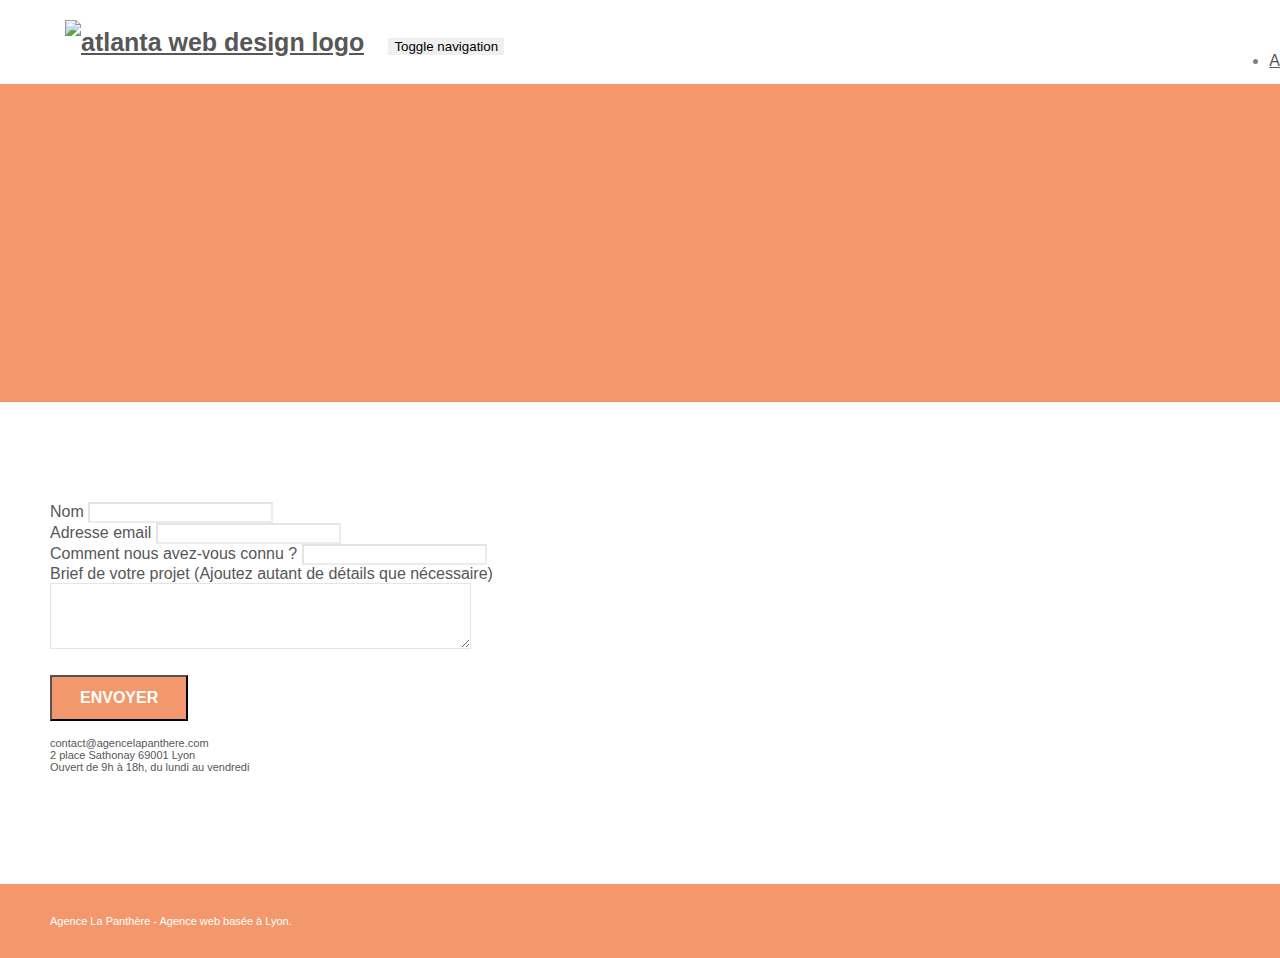
==== page2.html @ 8083ea4e "first changes to html" ====
<!doctype html>
<html lang="fr">
<head>
    <meta charset="utf-8">
    <meta name="keywords" content="seo, google, site web, site internet, agence design paris, agence design, agence design,agence design,agence design,agence design,agence design,agence design,agence design,agence design">
    <meta name="description" content="agence de web design basée à Lyon">
    <meta name="viewport" content="width=device-width, initial-scale=1.0, viewport-fit=cover">
    <link rel="shortcut icon" type="image/png" href="favicon.jpg">
    
	<link rel="stylesheet" type="text/css" href="./css/bootstrap.css">
	<link rel="stylesheet" type="text/css" href="style.css">
	<link rel="stylesheet" type="text/css" href="./css/font-awesome.css">
	<link rel="stylesheet" type="text/css" href="./css/et-line.css">
	
    
	<script src="./js/jquery-2.1.0.min.js"></script>
	<script src="./js/bootstrap.min.js"></script>
	<script src="./js/blocs.min.js"></script>
	<script src="./js/jqBootstrapValidation.js"></script>
	<script src="./js/formHandler.js"></script>
    <title>Contact</title>

    
<!-- Analytics -->
 
<!-- Analytics END -->
    
</head>
<body>
<!-- Principal conteneur -->
<div class="page-container">
    <header>
		<!-- bloc-0 -->
		<div class="bloc bgc-white l-bloc " id="bloc-0">
			<div class="container bloc-sm">
				<nav class="navbar row">
					<div class="navbar-header">
						<a class="navbar-brand" href="index.html"><img src="img/agence-la-panthere-monochrome.svg" alt="atlanta web design logo" height="40" /></a>
						<button id="nav-toggle" type="button" class="ui-navbar-toggle navbar-toggle" data-toggle="collapse" data-target=".navbar-1">
							<span class="sr-only">Toggle navigation</span><span class="icon-bar"></span><span class="icon-bar"></span><span class="icon-bar"></span>
						</button>
					</div>
					<div class="collapse navbar-collapse navbar-1 special-dropdown-nav">
						<ul class="site-navigation nav navbar-nav">
							<li>
								<a href="index.html">Accueil</a>
							</li>
							<li>
								<a href="page2.html">Contact</a>
							</li>
						</ul>
					</div>
				</nav>
			</div>
		</div>
		<!-- bloc-0 END -->
	</header>
	<main>
		<!-- bloc-6 -->
		<div class="bloc bg-dots-bg bg-repeat bgc-atomic-tangerine d-bloc bloc-bg-texture texture-paper" id="bloc-6">
			<div class="container bloc-lg">
				<div class="row">
					<div class="col-sm-12">
						<h1 class="text-center hero-bloc-text tc-white">
							Parlons web design !
						</h1>
						<p class="text-center mg-lg tc-white tight-width-whitespace">
							Nous sommes ravis que vous souhaitiez collaborer avec notre agence.<br>
							Parlez-nous de votre projet en complétant le formulaire ci-dessous.
						</p>
					</div>
				</div>
			</div>
		</div>
		<!-- bloc-6 END -->

		<!-- bloc-7 -->
		<div class="bloc bgc-white l-bloc" id="bloc-7">
			<div class="container bloc-lg">
				<div class="row">
					<div class="col-sm-6">
						<form id="form_1" novalidate data-success-msg="Your message has been sent." data-fail-msg="Sorry it seems that our mail server is not responding, Sorry for the inconvenience!">
							<div class="form-group">
								<label>
									Nom
								</label>
								<input id="name" class="form-control" required />
							</div>
							<div class="form-group">
								<label>
									Adresse email
								</label>
								<input id="email" class="form-control" type="email" required />
							</div>
							<div class="form-group">
								<label>
									Comment nous avez-vous connu ?
								</label>
								<input class="form-control" type="email" required id="input_504" />
							</div>
							<div class="form-group">
								<label>
									Brief de votre projet (Ajoutez autant de détails que nécessaire)<br>
								</label><textarea id="message" class="form-control" rows="4" cols="50" required></textarea>
							</div> 
							<button class="bloc-button btn btn-lg btn-block cta-hero btn-atomic-tangerine" type="submit">
								Envoyer
							</button>
						</form>
					</div>
					<div class="col-sm-6">
						<p>
							contact@agencelapanthere.com<br>2 place Sathonay 69001 Lyon<br>Ouvert de 9h à 18h, du lundi au vendredi<br>
						</p>
					</div>
				</div>
			</div>
		</div>
		<!-- bloc-7 END -->

		<!-- ScrollToTop Button -->
		<a class="bloc-button btn btn-d scrollToTop" onclick="scrollToTarget('1')"><span class="fa fa-chevron-up"></span></a>
		<!-- ScrollToTop Button END-->
	</main>
	<footer>
		<!-- Footer - bloc-8 -->
		<div class="bloc bgc-atomic-tangerine d-bloc" id="bloc-8">
			<div class="container bloc-sm">
				<div class="row">
					<div class="col-sm-12">
						<p class="text-center white">
							Agence La Panthère - Agence web basée à Lyon.<br>
						</p>
						<div class="row row-no-gutters social">
							<div class="col-sm-3">
								<div class="text-center">
									<a class="social" href="index.html"><span class="fa fa-twitter icon-md"></span></a>
								</div>
							</div>
							<div class="col-sm-3">
								<div class="text-center">
									<a class="social" href="index.html"><span class="fa fa-facebook icon-md"></span></a>
								</div>
							</div>
							<div class="col-sm-3">
								<div class="text-center">
									<a class="social" href="index.html"><span class="fa fa-dribbble icon-md"></span></a>
								</div>
							</div>
							<div class="col-sm-3">
								<div class="text-center">
									<a class="social" href="index.html"><span class="fa fa-instagram icon-md"></span></a>
								</div>
							</div>
						</div>
					</div>
				</div>
			</div>
		</div>
		<!-- Footer - bloc-8 END -->
	</footer>
</div>
<!-- Principal conteneur END -->
    

</body>
</html>
---- style.css ----
body {
    margin: 0;
    padding: 0;
    background: #FFF;
    overflow-x: hidden;
    -webkit-font-smoothing: antialiased;
    -moz-osx-font-smoothing: grayscale;
}

a,
button {
    transition: all .3s ease-in-out;
    outline: none!important;
}

a:hover {
    text-decoration: none;
    cursor: pointer;
}

#page-loading-blocs-notifaction {
    position: fixed;
    top: 0;
    bottom: 0;
    width: 100%;
    z-index: 100000;
    background: #FFFFFF url("img/pageload-spinner.gif") no-repeat center center;
}

.bloc {
    width: 100%;
    clear: both;
    background: 50% 50% no-repeat;
    padding: 0 50px;
    -webkit-background-size: cover;
    -moz-background-size: cover;
    -o-background-size: cover;
    background-size: cover;
    position: relative;
}

.bloc .container {
    padding-left: 0;
    padding-right: 0;
}

.bloc-lg {
    padding: 100px 50px;
}

.bloc-md {
    padding: 50px;
}

.bloc-sm {
    padding: 20px 50px;
}

.bg-center,
.bg-l-edge,
.bg-r-edge,
.bg-t-edge,
.bg-b-edge,
.bg-tl-edge,
.bg-bl-edge,
.bg-tr-edge,
.bg-br-edge,
.bg-repeat {
    -webkit-background-size: auto!important;
    -moz-background-size: auto!important;
    -o-background-size: auto!important;
    background-size: auto!important;
}

.bg-repeat {
    background: repeat;
}

.bg-t-edge {
    background: top no-repeat;
}

.bloc-bg-texture::before {
    content: "";
    background-size: 2px 2px;
    position: absolute;
    top: 0;
    bottom: 0;
    left: 0;
    right: 0;
}

.texture-paper::before {
    background: url("img/texture-paper.png");
    background-size: 280px 280px;
}

.b-parallax {
    background-attachment: fixed;
}

.d-bloc {
    color: rgba(255, 255, 255, .7);
}

.d-bloc button:hover {
    color: rgba(255, 255, 255, .9);
}

.d-bloc .icon-round,
.d-bloc .icon-square,
.d-bloc .icon-rounded,
.d-bloc .icon-semi-rounded-a,
.d-bloc .icon-semi-rounded-b {
    border-color: rgba(255, 255, 255, .9);
}

.d-bloc .divider-h span {
    border-color: rgba(255, 255, 255, .2);
}

.d-bloc .a-btn,
.d-bloc .navbar a,
.d-bloc .navbar-brand,
.d-bloc a .icon-sm,
.d-bloc a .icon-md,
.d-bloc a .icon-lg,
.d-bloc a .icon-xl,
.d-bloc h1 a,
.d-bloc h2 a,
.d-bloc h3 a,
.d-bloc h4 a,
.d-bloc h5 a,
.d-bloc h6 a,
.d-bloc p a {
    color: rgba(255, 255, 255, .6);
}

.d-bloc .a-btn:hover,
.d-bloc .navbar a:hover,
.d-bloc .navbar-brand:hover,
.d-bloc a:hover .icon-sm,
.d-bloc a:hover .icon-md,
.d-bloc a:hover .icon-lg,
.d-bloc a:hover .icon-xl,
.d-bloc h1 a:hover,
.d-bloc h2 a:hover,
.d-bloc h3 a:hover,
.d-bloc h4 a:hover,
.d-bloc h5 a:hover,
.d-bloc h6 a:hover,
.d-bloc p a:hover {
    color: rgba(255, 255, 255, 1);
}

.d-bloc .navbar-toggle .icon-bar {
    background: rgba(255, 255, 255, 1);
}

.d-bloc .btn-wire,
.d-bloc .btn-wire:hover {
    color: rgba(255, 255, 255, 1);
    border-color: rgba(255, 255, 255, 1);
}

.d-bloc .panel {
    color: rgba(0, 0, 0, .5);
}

.d-bloc .panel button:hover {
    color: rgba(0, 0, 0, .7);
}

.d-bloc .panel icon {
    border-color: rgba(0, 0, 0, .7);
}

.d-bloc .panel .divider-h span {
    border-color: rgba(0, 0, 0, .1);
}

.d-bloc .panel .a-btn {
    color: rgba(0, 0, 0, .6);
}

.d-bloc .panel .a-btn:hover {
    color: rgba(0, 0, 0, 1);
}

.d-bloc .panel .btn-wire,
.d-bloc .panel .btn-wire:hover {
    color: rgba(0, 0, 0, .7);
    border-color: rgba(0, 0, 0, .3);
}

.d-bloc .panel,
.l-bloc {
    color: rgba(0, 0, 0, .5);
}

.d-bloc .panel button:hover,
.l-bloc button:hover {
    color: rgba(0, 0, 0, .7);
}

.l-bloc .icon-round,
.l-bloc .icon-square,
.l-bloc .icon-rounded,
.l-bloc .icon-semi-rounded-a,
.l-bloc .icon-semi-rounded-b {
    border-color: rgba(0, 0, 0, .7);
}

.d-bloc .panel .divider-h span,
.l-bloc .divider-h span {
    border-color: rgba(0, 0, 0, .1);
}

.d-bloc .panel .a-btn,
.l-bloc .a-btn,
.l-bloc .navbar a,
.l-bloc .navbar-brand,
.l-bloc a .icon-sm,
.l-bloc a .icon-md,
.l-bloc a .icon-lg,
.l-bloc a .icon-xl,
.l-bloc h1 a,
.l-bloc h2 a,
.l-bloc h3 a,
.l-bloc h4 a,
.l-bloc h5 a,
.l-bloc h6 a,
.l-bloc p a {
    color: rgba(0, 0, 0, .6);
}

.d-bloc .panel .a-btn:hover,
.l-bloc .a-btn:hover,
.l-bloc .navbar a:hover,
.l-bloc .navbar-brand:hover,
.l-bloc a:hover .icon-sm,
.l-bloc a:hover .icon-md,
.l-bloc a:hover .icon-lg,
.l-bloc a:hover .icon-xl,
.l-bloc h1 a:hover,
.l-bloc h2 a:hover,
.l-bloc h3 a:hover,
.l-bloc h4 a:hover,
.l-bloc h5 a:hover,
.l-bloc h6 a:hover,
.l-bloc p a:hover {
    color: rgba(0, 0, 0, 1);
}

.l-bloc .navbar-toggle .icon-bar {
    color: rgba(0, 0, 0, .6);
}

.d-bloc .panel .btn-wire,
.d-bloc .panel .btn-wire:hover,
.l-bloc .btn-wire,
.l-bloc .btn-wire:hover {
    color: rgba(0, 0, 0, .7);
    border-color: rgba(0, 0, 0, .3);
}

.voffset {
    margin-top: 30px;
}

.voffset-lg {
    margin-top: 80px;
}

.row-no-gutters {
    margin-right: 0;
    margin-left: 0;
}

.row.row-no-gutters > [class^="col-"],
.row.row-no-gutters > [class*=" col-"] {
    padding-right: 0;
    padding-left: 0;
}

#bloc-1-hero h1 {
    font-size: 32px;
}

.navbar {
    margin-bottom: 0;
    z-index: 1;
}

.navbar-brand {
    height: auto;
    padding: 3px 15px;
    font-size: 25px;
    font-weight: normal;
    font-weight: 600;
    line-height: 44px;
}

.navbar-brand img {
    max-height: 200px;
    margin: 0 5px 0 0;
    display: inline;
}

.navbar-brand img[src$=svg] {
    min-width: 100px;
}

.nav-center .navbar-brand img {
    margin: 0;
}

.navbar .nav {
    padding-top: 2px;
    margin-right: -16px;
    float: right;
    z-index: 1;
}

.nav > li {
    float: left;
    margin-top: 4px;
    font-size: 16px;
}

.navbar-nav .open .dropdown-menu > li > a {
    text-align: inherit;
}

.nav > li a:hover,
.nav > li a:focus {
    background: transparent;
}

.navbar-toggle {
    margin: 10px 10px 0 0;
    border: 0px;
}

.navbar-toggle:hover {
    background: transparent!important;
}

.navbar-toggle .icon-bar {
    background-color: rgba(0, 0, 0, .5);
    width: 26px;
}

.nav-invert .navbar .nav {
    float: left;
}

.nav-invert .navbar-header,
.nav-invert .navbar-brand {
    float: right;
    position: relative;
    z-index: 2;
}

@media (min-width: 768px) {
    .site-navigation {
        position: absolute;
        top: 50%;
        right: 20px;
        transform: translate(0, -50%);
        -webkit-transform: translateY(-50%);
    }
    .nav > li .dropdown-menu a,
    .nav > li .dropdown-menu a:hover {
        color: #484848;
    }
    .nav-invert .site-navigation {
        left: 0;
        right: 0;
    }
    .nav-center {
        text-align: center;
    }
    .nav-center .navbar-header {
        width: 100%;
    }
    .nav-center .navbar-header,
    .nav-center .navbar-brand,
    .nav-center .nav > li {
        float: none;
        display: inline-block;
    }
    .nav-center .site-navigation {
        position: relative;
        width: 100%;
        right: 0;
        margin-right: 0px;
        margin-top: 20px;
    }
    .nav-center.mini-nav .navbar-toggle {
        float: none;
        margin: 10px auto 0;
    }
}

.nav > li > .dropdown a {
    background: none!important;
    display: block;
    padding: 14px 15px;
}

nav .caret {
    margin: 0 5px;
}

.dropdown-menu .dropdown-menu {
    top: -8px;
    left: 100%;
}

.dropdown-menu .dropmenu-flow-right {
    top: 100%;
    left: 0;
    margin-left: -1px;
    border-top-left-radius: 0;
    border-top-right-radius: 0;
}

.dropdown-menu .dropdown span {
    border: 4px solid black;
    border-top-color: transparent;
    border-right-color: transparent;
    border-bottom-color: transparent;
    margin: 6px -5px 0 0!important;
    float: right;
}

.mg-md {
    margin-top: 10px;
    margin-bottom: 20px;
}

.mg-lg {
    margin-top: 10px;
    margin-bottom: 40px;
}

.btn {
    margin: 0 5px 5px 0;
}

.btn.pull-right {
    margin: 0 0 5px 5px;
}

.btn-d,
.btn-d:hover,
.btn-d:focus {
    color: #FFF;
    background: rgba(0, 0, 0, .3);
}

button {
    outline: none!important;
}

.btn-rd {
    border-radius: 40px;
}

.btn-clean {
    border: 1px solid rgba(0, 0, 0, .08);
    border-bottom-color: rgba(0, 0, 0, .1);
    text-shadow: 0 1px 0 rgba(0, 0, 1, .1);
    box-shadow: 0 1px 3px rgba(0, 0, 1, .25), inset 0 1px 0 0 rgba(255, 255, 255, .15);
}

.icon-md {
    font-size: 30px!important;
}

.icon-lg {
    font-size: 60px!important;
}

.sm-shadow {
    text-shadow: 0 1px 2px rgba(0, 0, 0, .3);
}

.panel-sq,
.panel-sq .panel-heading,
.panel-sq .panel-footer {
    border-radius: 0;
}

.panel-rd {
    border-radius: 30px;
}

.panel-rd .panel-heading {
    border-radius: 29px 29px 0 0;
}

.panel-rd .panel-footer {
    border-radius: 0 0 29px 29px;
}

.form-control {
    border-color: rgba(0, 0, 0, .1);
    box-shadow: none;
}

.scrollToTop {
    width: 40px;
    height: 40px;
    position: fixed;
    bottom: 20px;
    right: 20px;
    opacity: 0;
    z-index: 500;
    transition: all .3s ease-in-out;
}

.scrollToTop span {
    margin-top: 6px;
}

.showScrollTop {
    font-size: 14px;
    opacity: 1;
}

a[data-lightbox] {
    position: relative;
    display: block;
    text-align: center;
}

a[data-lightbox]:hover::before {
    content: "+";
    font-family: "HelveticaNeue-Light", "Helvetica Neue Light", "Helvetica Neue", Helvetica, Arial;
    font-size: 32px;
    width: 50px;
    height: 50px;
    margin-left: -25px;
    border-radius: 50%;
    background: rgba(0, 0, 0, .6);
    color: #FFF;
    font-weight: 100;
    z-index: 1;
    position: absolute;
    top: 50%;
    transform: translateY(-50%);
    -webkit-transform: translateY(-50%);
}

a[data-lightbox]:hover img {
    opacity: 0.6;
    -webkit-animation-fill-mode: none;
    animation-fill-mode: none;
}

#lightbox-modal {
    display: flex;
    align-items: center;
}

#lightbox-modal .modal-dialog {
    width: 90%;
    max-width: 900px;
    margin: 0 auto 0;
}

#lightbox-modal .modal-dialog img {
    max-height: 90vh;
    margin: 0 auto;
}

.lightbox-caption {
    padding: 20px;
    color: #FFF;
    background: rgba(0, 0, 0, .5);
    position: absolute;
    left: 15px;
    right: 15px;
    bottom: 5px;
}

.close-lightbox {
    color: #FFF;
    font-size: 30px;
    position: absolute;
    top: 20px;
    right: 20px;
    z-index: 20;
    background: rgba(0, 0, 0, .5);
    border: none;
    line-height: 30px;
    padding: 0 9px 5px;
    opacity: 0.3;
}

.close-lightbox:hover,
.next-lightbox:hover,
.prev-lightbox:hover {
    opacity: 1.0;
    color: #FFF;
}

.next-lightbox,
.prev-lightbox {
    font-size: 20px;
    color: rgba(255, 255, 255, .9);
    background: rgba(0, 0, 0, .5);
    transition: all .2s ease-in-out;
    position: absolute;
    top: 45%;
    z-index: 1;
    opacity: 0.4;
}

.next-lightbox {
    padding: 6px 8px 1px 13px;
    right: 25px;
}

.prev-lightbox {
    padding: 6px 13px 1px 10px;
    left: 25px;
}

.snapshot-lb .modal-body {
    padding-bottom: 45px;
}

.snapshot-lb .lightbox-caption {
    padding: 0;
    color: rgba(0, 0, 0, .5);
    background: none;
}

h1,
h2,
h3,
h4,
h5,
h6,
p,
label,
.btn,
a {
    font-family: "helvetica";
    font-weight: 400;
    color: #575757!important;
}

.container {
    max-width: 1000px;
}

.hero-bloc-text {
    font-size: 38px;
}

.hero-bloc-text-sub {
    font-size: 36px;
}

.statement-bloc-text {
    line-height: 26px;
    font-style: italic;
    font-size: 20px;
    text-align: center;
    font-weight: lighter;
    max-width: 520px;
    margin: auto auto auto auto;
}

p {
    font-size: 11px;
}

.tight-width-whitespace {
    max-width: 600px;
    margin: auto auto auto auto;
}

.h1 {
    font-size: 20px;
    font-family: "Open Sans";
}

.cta-hero {
    margin-top: 22px;
    color: #FFFFFF!important;
    text-transform: uppercase;
    padding: 12px 28px 12px 28px;
    font-size: 16px;
    font-weight: 700;
}

.social {
    max-width: 400px;
    margin: auto auto auto auto;
}

h2 {
    font-size: 22px;
    line-height: 1.4em;
}

h3 {
    font-size: 15px;
    text-transform: uppercase;
    font-weight: 700;
    color: #333333!important;
}

.med-width-whitespace {
    max-width: 800px;
    margin: auto auto auto auto;
    box-shadow: 0px 0px 0px #000000;
}

h1 {
    color: #333333!important;
}

h4 {
    color: #333333!important;
}

.icons {
    margin-bottom: 14px;
    margin-top: 24px;
}

.white {
    color: #FFFFFF!important;
}

.portfolio-thumb {
    margin-bottom: 24px;
}

.portfolio-row {
    margin-bottom: 44px;
    margin-top: 50px;
}

.avatar {
    box-shadow: 0px 4px 9px rgba(0, 0, 0, 0.3);
}

.black-background {
    background-color: rgba(165, 147, 99, 0.7);
    padding: 40px 40px 40px 40px;
}

.bold-link {
    font-weight: 900;
    text-decoration: underline!important;
}

.bgc-white {
    background-color: #FFFFFF;
}

.bgc-dark-slate-blue {
    background-color: #364577;
}

.bgc-atomic-tangerine {
    background-color: #F3976C;
}

.tc-white {
    color: #F3976C!important;
}

.btn-atomic-tangerine {
    background: #F3976C;
    color: #FFFFFF!important;
}

.btn-atomic-tangerine:hover {
    background: #c27956!important;
    color: #FFFFFF!important;
}

.ltc-white {
    color: #FFFFFF!important;
}

.ltc-white:hover {
    color: #cccccc!important;
}

.ltc-atomic-tangerine {
    color: #F3976C!important;
}

.ltc-atomic-tangerine:hover {
    color: #c27956!important;
}

.icon-dark-slate-blue {
    color: #364577!important;
    border-color: #364577!important;
}

.bg-dots-bg {
    background-image: url("img/dots-bg.png");
}

.bg-lines-h2-bg {
    background-image: url("img/lines-h2-bg.png");
}

.bg-banniere {
    background-image: url("img/agence-la-panthere.jpg");
}

.bg-presentation {
    background-image: url("img/image-de-presentation.bmp");
}

@media (max-width: 1024px) {
    .bloc {
        padding-left: 20px;
        padding-right: 20px;
    }
    .bloc.full-width-bloc,
    .bloc-tile-2.full-width-bloc .container,
    .bloc-tile-3.full-width-bloc .container,
    .bloc-tile-4.full-width-bloc .container {
        padding-left: 0;
        padding-right: 0;
    }
}

@media (max-width: 992px) and (min-width: 768px) {
    .navbar .nav {
        max-width: 80%
    }
    .nav-center.navbar .nav {
        max-width: 100%
    }
}

@media only screen and (min-width: 768px) and (max-width: 1024px) and (orientation: landscape) {
    .b-parallax {
        background-attachment: scroll;
    }
}

@media only screen and (min-width: 1024px) and (max-width: 1366px) and (-webkit-min-device-pixel-ratio: 1.5) {
    .b-parallax {
        background-attachment: scroll;
    }
}

@media (max-width: 991px) {
    .container {
        width: 100%;
    }
    .b-parallax {
        background-attachment: scroll;
    }
    .page-container,
    #hero-bloc {
        overflow-x: hidden;
        position: relative;
    }
    .bloc {
        padding-left: constant(safe-area-inset-left);
        padding-right: constant(safe-area-inset-right);
    }
    .bloc-group,
    .bloc-group .bloc {
        display: block;
        width: 100%;
    }
    .bloc-fill-screen .fill-bloc-top-edge,
    .bloc-fill-screen .fill-bloc-bottom-edge {
        padding: 0 20px;
        padding-left: constant(safe-area-inset-left);
        padding-right: constant(safe-area-inset-right);
    }
}

@media (max-width: 767px) {
    .page-container {
        overflow-x: hidden;
        position: relative;
    }
    h1,
    h2,
    h3,
    h4,
    h5,
    h6,
    p,
    #disqus_thread {
        padding-left: 10px!important;
        padding-right: 10px!important;
    }
    .b-parallax {
        background-attachment: scroll;
    }
    .navbar .nav {
        padding-top: 0;
        border-top: 1px solid rgba(0, 0, 0, .2);
        float: none!important;
    }
    .navbar.row {
        margin-left: 0;
        margin-right: 0;
    }
    .site-navigation {
        position: inherit;
        transform: none;
        -webkit-transform: none;
        -ms-transform: none;
    }
    .nav > li {
        margin-top: 0;
        border-bottom: 1px solid rgba(0, 0, 0, .1);
        background: rgba(0, 0, 0, .05);
        text-align: left;
        padding-left: 15px;
        width: 100%;
    }
    .nav > li:hover {
        background: rgba(0, 0, 0, .08);
    }
    .dropdown .dropdown a .caret {
        float: none;
        margin: 5px 0 0 10px!important;
        border: 4px solid black;
        border-bottom-color: transparent;
        border-right-color: transparent;
        border-left-color: transparent;
    }
    #hero-bloc .navbar .nav {
        background: rgba(0, 0, 0, .8);
    }
    #hero-bloc .navbar .nav a {
        color: rgba(255, 255, 255, .6);
    }
    .hero {
        padding: 50px 0;
    }
    .hero-nav {
        left: -1px;
        right: -1px;
    }
    .navbar-collapse {
        padding: 0;
        overflow-x: hidden;
        -webkit-box-shadow: none;
        box-shadow: none;
    }
    .navbar-brand img {
        max-height: 40px;
        width: auto;
    }
    .nav-invert .navbar-header {
        float: none;
        width: 100%;
    }
    .nav-invert .navbar-toggle {
        float: left;
        margin-left: 10px;
    }
    .bloc {
        padding-left: 0;
        padding-right: 0;
    }
    .bloc-xxl,
    .bloc-xl,
    .bloc-lg {
        padding: 40px 0;
    }
    .bloc-sm,
    .bloc-md {
        padding-left: 0;
        padding-right: 0;
    }
    .bloc-tile-2 .container,
    .bloc-tile-3 .container,
    .bloc-tile-4 .container,
    .bloc-fill-screen .fill-bloc-top-edge,
    .bloc-fill-screen .fill-bloc-bottom-edge {
        padding-left: 0;
        padding-right: 0;
    }
    .a-block {
        padding: 0 10px;
    }
    .btn-dwn {
        display: none;
    }
    .voffset {
        margin-top: 5px;
    }
    .voffset-md {
        margin-top: 20px;
    }
    .voffset-lg {
        margin-top: 30px;
    }
    form {
        padding: 5px;
    }
    .close-lightbox {
        display: inline-block;
    }
    .blocsapp-device-iphone5 {
        background-size: 216px 425px;
        padding-top: 60px;
        width: 216px;
        height: 425px;
    }
    .blocsapp-device-iphone5 img {
        width: 180px;
        height: 320px;
    }
}

@media (max-width: 400px) {
    .bloc {
        padding-left: 0;
        padding-right: 0;
    }
}

@media (max-width: 767px) {
    .bloc-mob-center-text {
        text-align: center;
    }
}
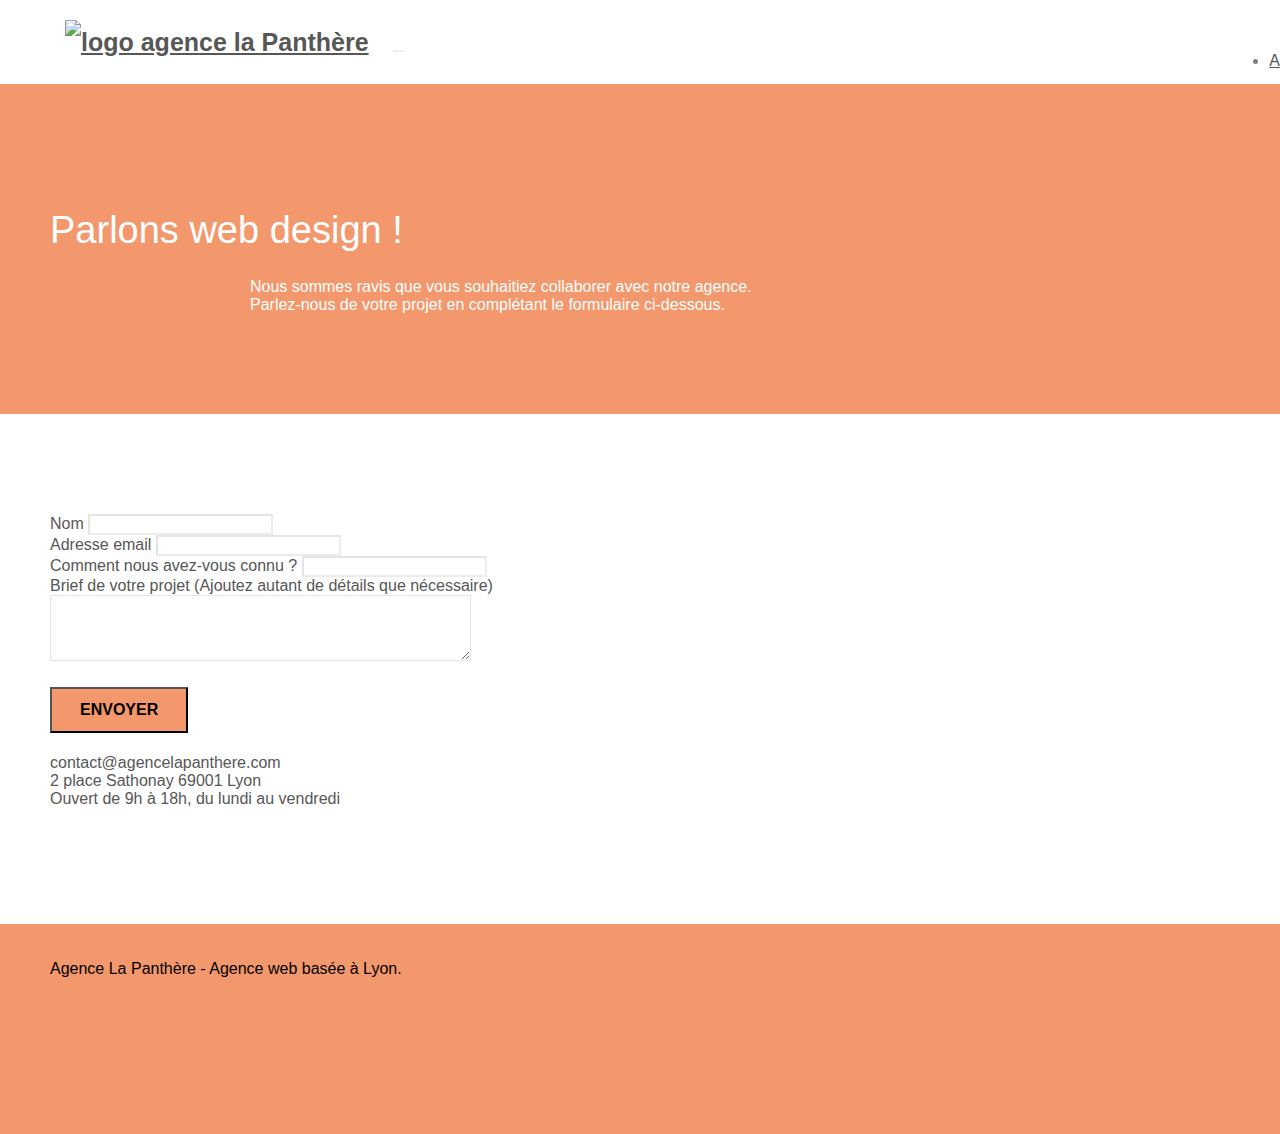
==== commit 9ba1f0bf: "font size and contrast" ====
--- a/page2.html
+++ b/page2.html
@@ -2,7 +2,7 @@
 <html lang="fr">
 <head>
     <meta charset="utf-8">
-    <meta name="keywords" content="seo, google, site web, site internet, agence design paris, agence design, agence design,agence design,agence design,agence design,agence design,agence design,agence design,agence design">
+    <meta name="keywords" content="seo, google, site web, site internet, agence design lyon">
     <meta name="description" content="agence de web design basée à Lyon">
     <meta name="viewport" content="width=device-width, initial-scale=1.0, viewport-fit=cover">
     <link rel="shortcut icon" type="image/png" href="favicon.jpg">
@@ -35,7 +35,7 @@
 			<div class="container bloc-sm">
 				<nav class="navbar row">
 					<div class="navbar-header">
-						<a class="navbar-brand" href="index.html"><img src="img/agence-la-panthere-monochrome.svg" alt="atlanta web design logo" height="40" /></a>
+						<a class="navbar-brand" href="index.html"><img src="img/agence-la-panthere-monochrome.svg" alt="logo agence la Panthère" height="40" /></a>
 						<button id="nav-toggle" type="button" class="ui-navbar-toggle navbar-toggle" data-toggle="collapse" data-target=".navbar-1">
 							<span class="sr-only">Toggle navigation</span><span class="icon-bar"></span><span class="icon-bar"></span><span class="icon-bar"></span>
 						</button>
@@ -81,27 +81,27 @@
 					<div class="col-sm-6">
 						<form id="form_1" novalidate data-success-msg="Your message has been sent." data-fail-msg="Sorry it seems that our mail server is not responding, Sorry for the inconvenience!">
 							<div class="form-group">
-								<label>
+								<label for="name">
 									Nom
 								</label>
 								<input id="name" class="form-control" required />
 							</div>
 							<div class="form-group">
-								<label>
+								<label for="email">
 									Adresse email
 								</label>
 								<input id="email" class="form-control" type="email" required />
 							</div>
 							<div class="form-group">
-								<label>
+								<label for="knowing-us">
 									Comment nous avez-vous connu ?
 								</label>
-								<input class="form-control" type="email" required id="input_504" />
+								<input class="form-control" type="email" required id="knowing-us" />
 							</div>
 							<div class="form-group">
-								<label>
+								<label for="project">
 									Brief de votre projet (Ajoutez autant de détails que nécessaire)<br>
-								</label><textarea id="message" class="form-control" rows="4" cols="50" required></textarea>
+								</label><textarea id="project" class="form-control" rows="4" cols="50" required></textarea>
 							</div> 
 							<button class="bloc-button btn btn-lg btn-block cta-hero btn-atomic-tangerine" type="submit">
 								Envoyer
@@ -134,22 +134,22 @@
 						<div class="row row-no-gutters social">
 							<div class="col-sm-3">
 								<div class="text-center">
-									<a class="social" href="index.html"><span class="fa fa-twitter icon-md"></span></a>
+									<a class="social" aria-label="twitter" href="index.html"><span class="fa fa-twitter icon-md black-icon"></span></a>
 								</div>
 							</div>
 							<div class="col-sm-3">
 								<div class="text-center">
-									<a class="social" href="index.html"><span class="fa fa-facebook icon-md"></span></a>
+									<a class="social" aria-label="facebook" href="index.html"><span class="fa fa-facebook icon-md black-icon"></span></a>
 								</div>
 							</div>
 							<div class="col-sm-3">
 								<div class="text-center">
-									<a class="social" href="index.html"><span class="fa fa-dribbble icon-md"></span></a>
+									<a class="social" aria-label="dribble" href="index.html"><span class="fa fa-dribbble icon-md black-icon"></span></a>
 								</div>
 							</div>
 							<div class="col-sm-3">
 								<div class="text-center">
-									<a class="social" href="index.html"><span class="fa fa-instagram icon-md"></span></a>
+									<a class="social" aria-label="instagram" href="index.html"><span class="fa fa-instagram icon-md black-icon"></span></a>
 								</div>
 							</div>
 						</div>
--- a/style.css
+++ b/style.css
@@ -5,8 +5,18 @@
     overflow-x: hidden;
     -webkit-font-smoothing: antialiased;
     -moz-osx-font-smoothing: grayscale;
-}
-
+    font-size: 16px;
+}
+
+/* styles changed for accessibility --- beginning */
+.roles-title
+{
+    font-size: 16px;
+    text-transform: uppercase;
+    font-weight: 700;
+    color: #333333!important;
+}
+/* styles changed for accessibility --- end */
 a,
 button {
     transition: all .3s ease-in-out;
@@ -677,7 +687,7 @@
 }
 
 p {
-    font-size: 11px;
+    font-size: 16px;
 }
 
 .tight-width-whitespace {
@@ -704,13 +714,17 @@
     margin: auto auto auto auto;
 }
 
+.black-icon {
+    color: black !important;
+}
+
 h2 {
     font-size: 22px;
     line-height: 1.4em;
 }
 
 h3 {
-    font-size: 15px;
+    font-size: 16px;
     text-transform: uppercase;
     font-weight: 700;
     color: #333333!important;
@@ -736,7 +750,7 @@
 }
 
 .white {
-    color: #FFFFFF!important;
+    color: black!important;
 }
 
 .portfolio-thumb {
@@ -753,7 +767,7 @@
 }
 
 .black-background {
-    background-color: rgba(165, 147, 99, 0.7);
+    background-color: rgba(100, 100, 100, 0.7);
     padding: 40px 40px 40px 40px;
 }
 
@@ -775,12 +789,12 @@
 }
 
 .tc-white {
-    color: #F3976C!important;
+    color: white!important;
 }
 
 .btn-atomic-tangerine {
     background: #F3976C;
-    color: #FFFFFF!important;
+    color: black!important;
 }
 
 .btn-atomic-tangerine:hover {
@@ -822,7 +836,7 @@
 }
 
 .bg-presentation {
-    background-image: url("img/image-de-presentation.bmp");
+    background-image: url("img/image-de-presentation.jpg");
 }
 
 @media (max-width: 1024px) {
@@ -872,10 +886,7 @@
         overflow-x: hidden;
         position: relative;
     }
-    .bloc {
-        padding-left: constant(safe-area-inset-left);
-        padding-right: constant(safe-area-inset-right);
-    }
+
     .bloc-group,
     .bloc-group .bloc {
         display: block;
@@ -884,8 +895,6 @@
     .bloc-fill-screen .fill-bloc-top-edge,
     .bloc-fill-screen .fill-bloc-bottom-edge {
         padding: 0 20px;
-        padding-left: constant(safe-area-inset-left);
-        padding-right: constant(safe-area-inset-right);
     }
 }
 
@@ -1026,6 +1035,10 @@
         width: 180px;
         height: 320px;
     }
+
+    .text-center img {
+        width: 100%;
+    }
 }
 
 @media (max-width: 400px) {
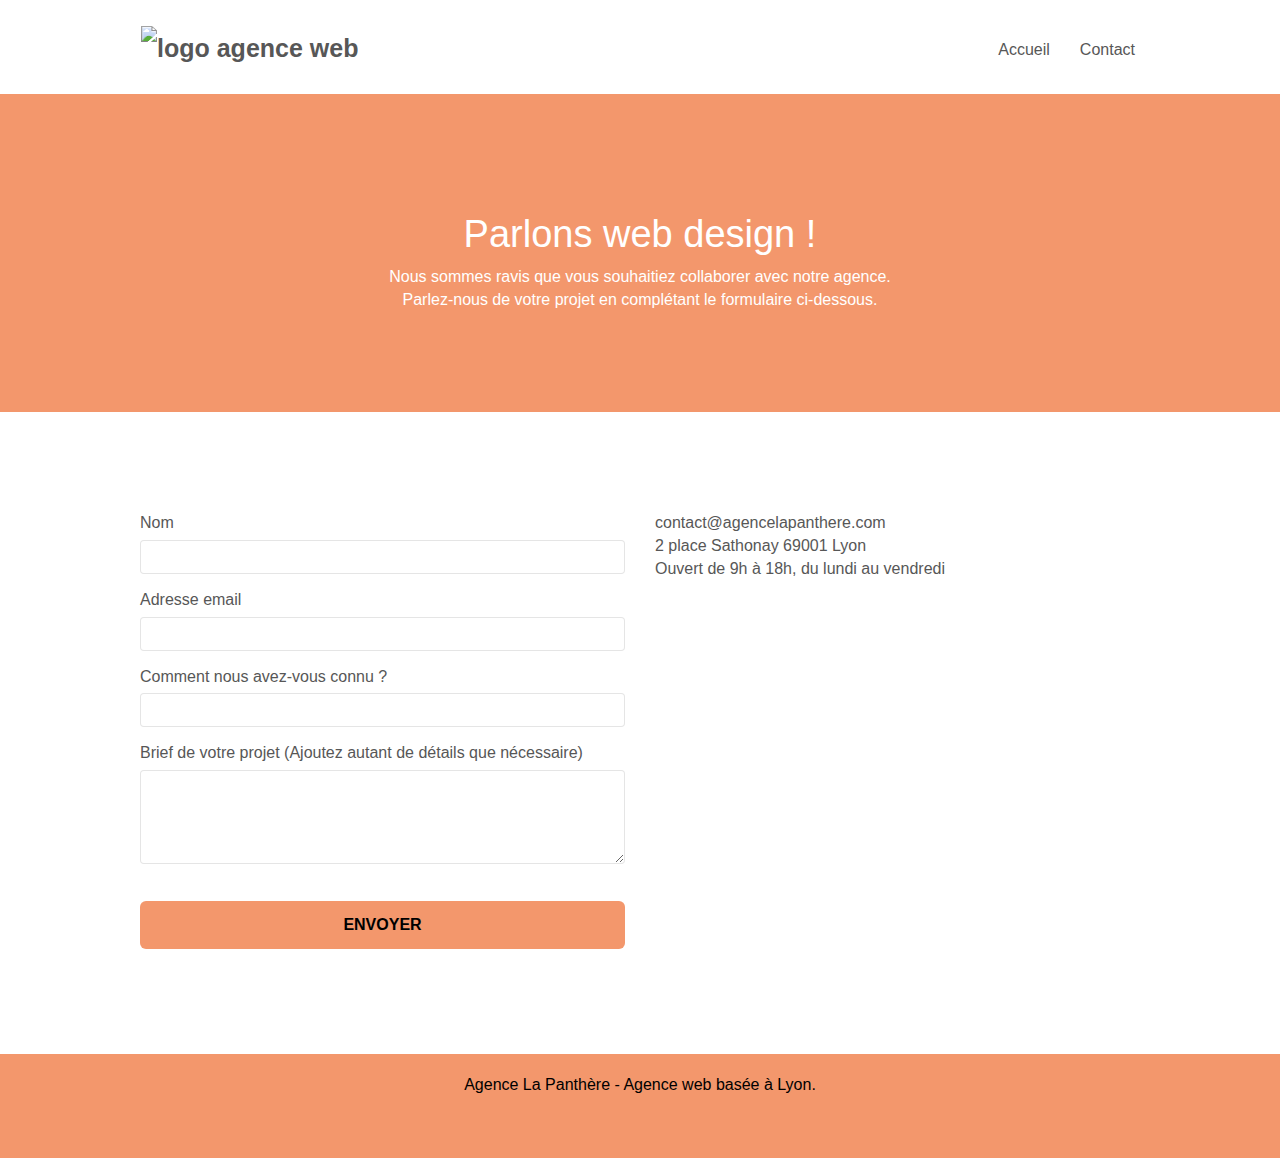
==== commit 4c55bd4d: "indent and fix toggle button on conatct page" ====
--- a/page2.html
+++ b/page2.html
@@ -1,167 +1,163 @@
 <!doctype html>
 <html lang="fr">
-<head>
-    <meta charset="utf-8">
-    <meta name="keywords" content="seo, google, site web, site internet, agence design lyon">
-    <meta name="description" content="agence de web design basée à Lyon">
-    <meta name="viewport" content="width=device-width, initial-scale=1.0, viewport-fit=cover">
-    <link rel="shortcut icon" type="image/png" href="favicon.jpg">
-    
-	<link rel="stylesheet" type="text/css" href="./css/bootstrap.css">
-	<link rel="stylesheet" type="text/css" href="style.css">
-	<link rel="stylesheet" type="text/css" href="./css/font-awesome.css">
-	<link rel="stylesheet" type="text/css" href="./css/et-line.css">
+	<head>
+		<meta charset="utf-8">
+		<meta name="keywords" content="seo, google, site web, site internet, agence design lyon">
+		<meta name="description" content="agence de web design basée à Lyon">
+		<meta name="viewport" content="width=device-width, initial-scale=1.0, viewport-fit=cover">
+		<link rel="shortcut icon" type="image/png" href="favicon.jpg">
+		
+		<link rel="stylesheet" type="text/css" href="./css/bootstrap.css">
+		<link rel="stylesheet" type="text/css" href="style.css">
+		<link rel="stylesheet" type="text/css" href="./css/font-awesome.css">
+		<link rel="stylesheet" type="text/css" href="./css/et-line.css">
+		
+		<title>Contactez la Panthère</title>
+		
+		<script src="./js/jquery-2.1.0.js"></script>
+		<script src="./js/bootstrap.js"></script>
+		<script src="./js/blocs.js"></script>
+		<script src="./js/jquery.touchSwipe.js" defer></script>
+		<script src="./js/gmaps.js"></script>
+		<script src="./js/jqBootstrapValidation.js"></script>
+		<script src="./js/formHandler.js"></script>
+	<!-- Analytics -->
 	
-    
-	<script src="./js/jquery-2.1.0.min.js"></script>
-	<script src="./js/bootstrap.min.js"></script>
-	<script src="./js/blocs.min.js"></script>
-	<script src="./js/jqBootstrapValidation.js"></script>
-	<script src="./js/formHandler.js"></script>
-    <title>Contact</title>
-
-    
-<!-- Analytics -->
- 
-<!-- Analytics END -->
-    
-</head>
-<body>
-<!-- Principal conteneur -->
-<div class="page-container">
-    <header>
-		<!-- bloc-0 -->
-		<div class="bloc bgc-white l-bloc " id="bloc-0">
-			<div class="container bloc-sm">
-				<nav class="navbar row">
-					<div class="navbar-header">
-						<a class="navbar-brand" href="index.html"><img src="img/agence-la-panthere-monochrome.svg" alt="logo agence la Panthère" height="40" /></a>
-						<button id="nav-toggle" type="button" class="ui-navbar-toggle navbar-toggle" data-toggle="collapse" data-target=".navbar-1">
-							<span class="sr-only">Toggle navigation</span><span class="icon-bar"></span><span class="icon-bar"></span><span class="icon-bar"></span>
-						</button>
-					</div>
-					<div class="collapse navbar-collapse navbar-1 special-dropdown-nav">
-						<ul class="site-navigation nav navbar-nav">
-							<li>
-								<a href="index.html">Accueil</a>
-							</li>
-							<li>
-								<a href="page2.html">Contact</a>
-							</li>
-						</ul>
-					</div>
-				</nav>
+	<!-- Analytics END -->
+		
+	</head>
+	<body>
+	<!-- Principal conteneur -->
+	<div class="page-container">
+		<header>
+			<!-- bloc-0 -->
+			<div class="bloc bgc-white l-bloc " id="bloc-0">
+				<div class="container bloc-sm">
+					<nav class="navbar row">
+						<div class="navbar-header">
+							<a class="navbar-brand" href="index.html"><img src="img/agence-la-panthere-monochrome.svg" alt="logo agence web" height="40"/></a>
+							<button id="nav-toggle" type="button" class="ui-navbar-toggle navbar-toggle" data-toggle="collapse" data-target=".navbar-1">
+								<span class="sr-only">Toggle navigation</span><span class="icon-bar"></span><span class="icon-bar"></span><span class="icon-bar"></span>
+							</button>
+						</div>
+						<div class="collapse navbar-collapse navbar-1 special-dropdown-nav">
+							<ul class="site-navigation nav navbar-nav">
+								<li>
+									<a href="index.html">Accueil</a>
+								</li>
+								<li>
+									<a href="page2.html">Contact</a>
+								</li>
+							</ul>
+						</div>
+					</nav>
+				</div>
 			</div>
-		</div>
-		<!-- bloc-0 END -->
-	</header>
-	<main>
-		<!-- bloc-6 -->
-		<div class="bloc bg-dots-bg bg-repeat bgc-atomic-tangerine d-bloc bloc-bg-texture texture-paper" id="bloc-6">
-			<div class="container bloc-lg">
-				<div class="row">
-					<div class="col-sm-12">
-						<h1 class="text-center hero-bloc-text tc-white">
-							Parlons web design !
-						</h1>
-						<p class="text-center mg-lg tc-white tight-width-whitespace">
-							Nous sommes ravis que vous souhaitiez collaborer avec notre agence.<br>
-							Parlez-nous de votre projet en complétant le formulaire ci-dessous.
-						</p>
+			<!-- bloc-0 END -->
+		</header>
+		<main>
+			<!-- bloc-6 -->
+			<div class="bloc bg-dots-bg bg-repeat bgc-atomic-tangerine d-bloc bloc-bg-texture texture-paper" id="bloc-6">
+				<div class="container bloc-lg">
+					<div class="row">
+						<div class="col-sm-12">
+							<h1 class="text-center hero-bloc-text tc-white">
+								Parlons web design !
+							</h1>
+							<p class="text-center mg-lg tc-white tight-width-whitespace">
+								Nous sommes ravis que vous souhaitiez collaborer avec notre agence.<br>
+								Parlez-nous de votre projet en complétant le formulaire ci-dessous.
+							</p>
+						</div>
 					</div>
 				</div>
 			</div>
-		</div>
-		<!-- bloc-6 END -->
+			<!-- bloc-6 END -->
 
-		<!-- bloc-7 -->
-		<div class="bloc bgc-white l-bloc" id="bloc-7">
-			<div class="container bloc-lg">
-				<div class="row">
-					<div class="col-sm-6">
-						<form id="form_1" novalidate data-success-msg="Your message has been sent." data-fail-msg="Sorry it seems that our mail server is not responding, Sorry for the inconvenience!">
-							<div class="form-group">
-								<label for="name">
-									Nom
-								</label>
-								<input id="name" class="form-control" required />
-							</div>
-							<div class="form-group">
-								<label for="email">
-									Adresse email
-								</label>
-								<input id="email" class="form-control" type="email" required />
-							</div>
-							<div class="form-group">
-								<label for="knowing-us">
-									Comment nous avez-vous connu ?
-								</label>
-								<input class="form-control" type="email" required id="knowing-us" />
-							</div>
-							<div class="form-group">
-								<label for="project">
-									Brief de votre projet (Ajoutez autant de détails que nécessaire)<br>
-								</label><textarea id="project" class="form-control" rows="4" cols="50" required></textarea>
-							</div> 
-							<button class="bloc-button btn btn-lg btn-block cta-hero btn-atomic-tangerine" type="submit">
-								Envoyer
-							</button>
-						</form>
-					</div>
-					<div class="col-sm-6">
-						<p>
-							contact@agencelapanthere.com<br>2 place Sathonay 69001 Lyon<br>Ouvert de 9h à 18h, du lundi au vendredi<br>
-						</p>
+			<!-- bloc-7 -->
+			<div class="bloc bgc-white l-bloc" id="bloc-7">
+				<div class="container bloc-lg">
+					<div class="row">
+						<div class="col-sm-6">
+							<form id="form_1" novalidate data-success-msg="Your message has been sent." data-fail-msg="Sorry it seems that our mail server is not responding, Sorry for the inconvenience!">
+								<div class="form-group">
+									<label for="name">
+										Nom
+									</label>
+									<input id="name" class="form-control" required />
+								</div>
+								<div class="form-group">
+									<label for="email">
+										Adresse email
+									</label>
+									<input id="email" class="form-control" type="email" required />
+								</div>
+								<div class="form-group">
+									<label for="knowing-us">
+										Comment nous avez-vous connu ?
+									</label>
+									<input class="form-control" type="email" required id="knowing-us" />
+								</div>
+								<div class="form-group">
+									<label for="project">
+										Brief de votre projet (Ajoutez autant de détails que nécessaire)<br>
+									</label><textarea id="project" class="form-control" rows="4" cols="50" required></textarea>
+								</div> 
+								<button class="bloc-button btn btn-lg btn-block cta-hero btn-atomic-tangerine" type="submit">
+									Envoyer
+								</button>
+							</form>
+						</div>
+						<div class="col-sm-6">
+							<p>
+								contact@agencelapanthere.com<br>2 place Sathonay 69001 Lyon<br>Ouvert de 9h à 18h, du lundi au vendredi<br>
+							</p>
+						</div>
 					</div>
 				</div>
 			</div>
-		</div>
-		<!-- bloc-7 END -->
-
-		<!-- ScrollToTop Button -->
-		<a class="bloc-button btn btn-d scrollToTop" onclick="scrollToTarget('1')"><span class="fa fa-chevron-up"></span></a>
-		<!-- ScrollToTop Button END-->
-	</main>
-	<footer>
-		<!-- Footer - bloc-8 -->
-		<div class="bloc bgc-atomic-tangerine d-bloc" id="bloc-8">
-			<div class="container bloc-sm">
-				<div class="row">
-					<div class="col-sm-12">
-						<p class="text-center white">
-							Agence La Panthère - Agence web basée à Lyon.<br>
-						</p>
-						<div class="row row-no-gutters social">
-							<div class="col-sm-3">
-								<div class="text-center">
-									<a class="social" aria-label="twitter" href="index.html"><span class="fa fa-twitter icon-md black-icon"></span></a>
+			<!-- bloc-7 END -->
+		</main>
+		<footer>
+			<!-- Footer - bloc-8 -->
+			<div class="bloc bgc-atomic-tangerine d-bloc" id="bloc-8">
+				<div class="container bloc-sm">
+					<div class="row">
+						<div class="col-sm-12">
+							<p class="text-center white">
+								Agence La Panthère - Agence web basée à Lyon.<br>
+							</p>
+							<div class="row row-no-gutters social">
+								<div class="col-sm-3">
+									<div class="text-center">
+										<a class="social" aria-label="twitter" href="index.html"><span class="fa fa-twitter icon-md black-icon"></span></a>
+									</div>
 								</div>
-							</div>
-							<div class="col-sm-3">
-								<div class="text-center">
-									<a class="social" aria-label="facebook" href="index.html"><span class="fa fa-facebook icon-md black-icon"></span></a>
+								<div class="col-sm-3">
+									<div class="text-center">
+										<a class="social" aria-label="facebook" href="index.html"><span class="fa fa-facebook icon-md black-icon"></span></a>
+									</div>
 								</div>
-							</div>
-							<div class="col-sm-3">
-								<div class="text-center">
-									<a class="social" aria-label="dribble" href="index.html"><span class="fa fa-dribbble icon-md black-icon"></span></a>
+								<div class="col-sm-3">
+									<div class="text-center">
+										<a class="social" aria-label="dribble" href="index.html"><span class="fa fa-dribbble icon-md black-icon"></span></a>
+									</div>
 								</div>
-							</div>
-							<div class="col-sm-3">
-								<div class="text-center">
-									<a class="social" aria-label="instagram" href="index.html"><span class="fa fa-instagram icon-md black-icon"></span></a>
+								<div class="col-sm-3">
+									<div class="text-center">
+										<a class="social" aria-label="instagram" href="index.html"><span class="fa fa-instagram icon-md black-icon"></span></a>
+									</div>
 								</div>
 							</div>
 						</div>
 					</div>
 				</div>
 			</div>
-		</div>
-		<!-- Footer - bloc-8 END -->
-	</footer>
-</div>
-<!-- Principal conteneur END -->
-    
+			<!-- Footer - bloc-8 END -->
+		</footer>
+	</div>
+	<!-- Principal conteneur END -->
+		
 
-</body>
+	</body>
 </html>
--- a/style.css
+++ b/style.css
@@ -753,6 +753,10 @@
     color: black!important;
 }
 
+#white-p {
+    color: white!important;
+}
+
 .portfolio-thumb {
     margin-bottom: 24px;
 }
@@ -887,6 +891,11 @@
         position: relative;
     }
 
+    .bloc {
+        padding-left: constant(safe-area-inset-left);
+        padding-right: constant(safe-area-inset-right);
+    }
+
     .bloc-group,
     .bloc-group .bloc {
         display: block;
@@ -895,6 +904,8 @@
     .bloc-fill-screen .fill-bloc-top-edge,
     .bloc-fill-screen .fill-bloc-bottom-edge {
         padding: 0 20px;
+        padding-left: constant(safe-area-inset-left);
+        padding-right: constant(safe-area-inset-right);
     }
 }
 
--- a/css/et-line.css
+++ b/css/et-line.css
@@ -0,0 +1 @@
+@font-face{font-family:et-line;src:url(../fonts/et-line.eot);src:url(../fonts/et-line.eot?#iefix) format('embedded-opentype'),url(../fonts/et-line.woff) format('woff'),url(../fonts/et-line.ttf) format('truetype'),url(../fonts/et-line.svg#et-line) format('svg');font-weight:400;font-style:normal}.et-icon-adjustments,.et-icon-alarmclock,.et-icon-anchor,.et-icon-aperture,.et-icon-attachment,.et-icon-bargraph,.et-icon-basket,.et-icon-beaker,.et-icon-bike,.et-icon-book-open,.et-icon-briefcase,.et-icon-browser,.et-icon-calendar,.et-icon-camera,.et-icon-caution,.et-icon-chat,.et-icon-circle-compass,.et-icon-clipboard,.et-icon-clock,.et-icon-cloud,.et-icon-compass,.et-icon-desktop,.et-icon-dial,.et-icon-document,.et-icon-documents,.et-icon-download,.et-icon-dribbble,.et-icon-edit,.et-icon-envelope,.et-icon-expand,.et-icon-facebook,.et-icon-flag,.et-icon-focus,.et-icon-gears,.et-icon-genius,.et-icon-gift,.et-icon-global,.et-icon-globe,.et-icon-googleplus,.et-icon-grid,.et-icon-happy,.et-icon-hazardous,.et-icon-heart,.et-icon-hotairballoon,.et-icon-hourglass,.et-icon-key,.et-icon-laptop,.et-icon-layers,.et-icon-lifesaver,.et-icon-lightbulb,.et-icon-linegraph,.et-icon-linkedin,.et-icon-lock,.et-icon-magnifying-glass,.et-icon-map,.et-icon-map-pin,.et-icon-megaphone,.et-icon-mic,.et-icon-mobile,.et-icon-newspaper,.et-icon-notebook,.et-icon-paintbrush,.et-icon-paperclip,.et-icon-pencil,.et-icon-phone,.et-icon-picture,.et-icon-pictures,.et-icon-piechart,.et-icon-presentation,.et-icon-pricetags,.et-icon-printer,.et-icon-profile-female,.et-icon-profile-male,.et-icon-puzzle,.et-icon-quote,.et-icon-recycle,.et-icon-refresh,.et-icon-ribbon,.et-icon-rss,.et-icon-sad,.et-icon-scissors,.et-icon-scope,.et-icon-search,.et-icon-shield,.et-icon-speedometer,.et-icon-strategy,.et-icon-streetsign,.et-icon-tablet,.et-icon-target,.et-icon-telescope,.et-icon-toolbox,.et-icon-tools,.et-icon-tools-2,.et-icon-trophy,.et-icon-tumblr,.et-icon-twitter,.et-icon-upload,.et-icon-video,.et-icon-wallet,.et-icon-wine{font-family:et-line;speak:none;font-style:normal;font-weight:400;font-variant:normal;text-transform:none;line-height:1;-webkit-font-smoothing:antialiased;-moz-osx-font-smoothing:grayscale;display:inline-block}.et-icon-mobile:before{content:"\e000"}.et-icon-laptop:before{content:"\e001"}.et-icon-desktop:before{content:"\e002"}.et-icon-tablet:before{content:"\e003"}.et-icon-phone:before{content:"\e004"}.et-icon-document:before{content:"\e005"}.et-icon-documents:before{content:"\e006"}.et-icon-search:before{content:"\e007"}.et-icon-clipboard:before{content:"\e008"}.et-icon-newspaper:before{content:"\e009"}.et-icon-notebook:before{content:"\e00a"}.et-icon-book-open:before{content:"\e00b"}.et-icon-browser:before{content:"\e00c"}.et-icon-calendar:before{content:"\e00d"}.et-icon-presentation:before{content:"\e00e"}.et-icon-picture:before{content:"\e00f"}.et-icon-pictures:before{content:"\e010"}.et-icon-video:before{content:"\e011"}.et-icon-camera:before{content:"\e012"}.et-icon-printer:before{content:"\e013"}.et-icon-toolbox:before{content:"\e014"}.et-icon-briefcase:before{content:"\e015"}.et-icon-wallet:before{content:"\e016"}.et-icon-gift:before{content:"\e017"}.et-icon-bargraph:before{content:"\e018"}.et-icon-grid:before{content:"\e019"}.et-icon-expand:before{content:"\e01a"}.et-icon-focus:before{content:"\e01b"}.et-icon-edit:before{content:"\e01c"}.et-icon-adjustments:before{content:"\e01d"}.et-icon-ribbon:before{content:"\e01e"}.et-icon-hourglass:before{content:"\e01f"}.et-icon-lock:before{content:"\e020"}.et-icon-megaphone:before{content:"\e021"}.et-icon-shield:before{content:"\e022"}.et-icon-trophy:before{content:"\e023"}.et-icon-flag:before{content:"\e024"}.et-icon-map:before{content:"\e025"}.et-icon-puzzle:before{content:"\e026"}.et-icon-basket:before{content:"\e027"}.et-icon-envelope:before{content:"\e028"}.et-icon-streetsign:before{content:"\e029"}.et-icon-telescope:before{content:"\e02a"}.et-icon-gears:before{content:"\e02b"}.et-icon-key:before{content:"\e02c"}.et-icon-paperclip:before{content:"\e02d"}.et-icon-attachment:before{content:"\e02e"}.et-icon-pricetags:before{content:"\e02f"}.et-icon-lightbulb:before{content:"\e030"}.et-icon-layers:before{content:"\e031"}.et-icon-pencil:before{content:"\e032"}.et-icon-tools:before{content:"\e033"}.et-icon-tools-2:before{content:"\e034"}.et-icon-scissors:before{content:"\e035"}.et-icon-paintbrush:before{content:"\e036"}.et-icon-magnifying-glass:before{content:"\e037"}.et-icon-circle-compass:before{content:"\e038"}.et-icon-linegraph:before{content:"\e039"}.et-icon-mic:before{content:"\e03a"}.et-icon-strategy:before{content:"\e03b"}.et-icon-beaker:before{content:"\e03c"}.et-icon-caution:before{content:"\e03d"}.et-icon-recycle:before{content:"\e03e"}.et-icon-anchor:before{content:"\e03f"}.et-icon-profile-male:before{content:"\e040"}.et-icon-profile-female:before{content:"\e041"}.et-icon-bike:before{content:"\e042"}.et-icon-wine:before{content:"\e043"}.et-icon-hotairballoon:before{content:"\e044"}.et-icon-globe:before{content:"\e045"}.et-icon-genius:before{content:"\e046"}.et-icon-map-pin:before{content:"\e047"}.et-icon-dial:before{content:"\e048"}.et-icon-chat:before{content:"\e049"}.et-icon-heart:before{content:"\e04a"}.et-icon-cloud:before{content:"\e04b"}.et-icon-upload:before{content:"\e04c"}.et-icon-download:before{content:"\e04d"}.et-icon-target:before{content:"\e04e"}.et-icon-hazardous:before{content:"\e04f"}.et-icon-piechart:before{content:"\e050"}.et-icon-speedometer:before{content:"\e051"}.et-icon-global:before{content:"\e052"}.et-icon-compass:before{content:"\e053"}.et-icon-lifesaver:before{content:"\e054"}.et-icon-clock:before{content:"\e055"}.et-icon-aperture:before{content:"\e056"}.et-icon-quote:before{content:"\e057"}.et-icon-scope:before{content:"\e058"}.et-icon-alarmclock:before{content:"\e059"}.et-icon-refresh:before{content:"\e05a"}.et-icon-happy:before{content:"\e05b"}.et-icon-sad:before{content:"\e05c"}.et-icon-facebook:before{content:"\e05d"}.et-icon-twitter:before{content:"\e05e"}.et-icon-googleplus:before{content:"\e05f"}.et-icon-rss:before{content:"\e060"}.et-icon-tumblr:before{content:"\e061"}.et-icon-linkedin:before{content:"\e062"}.et-icon-dribbble:before{content:"\e063"}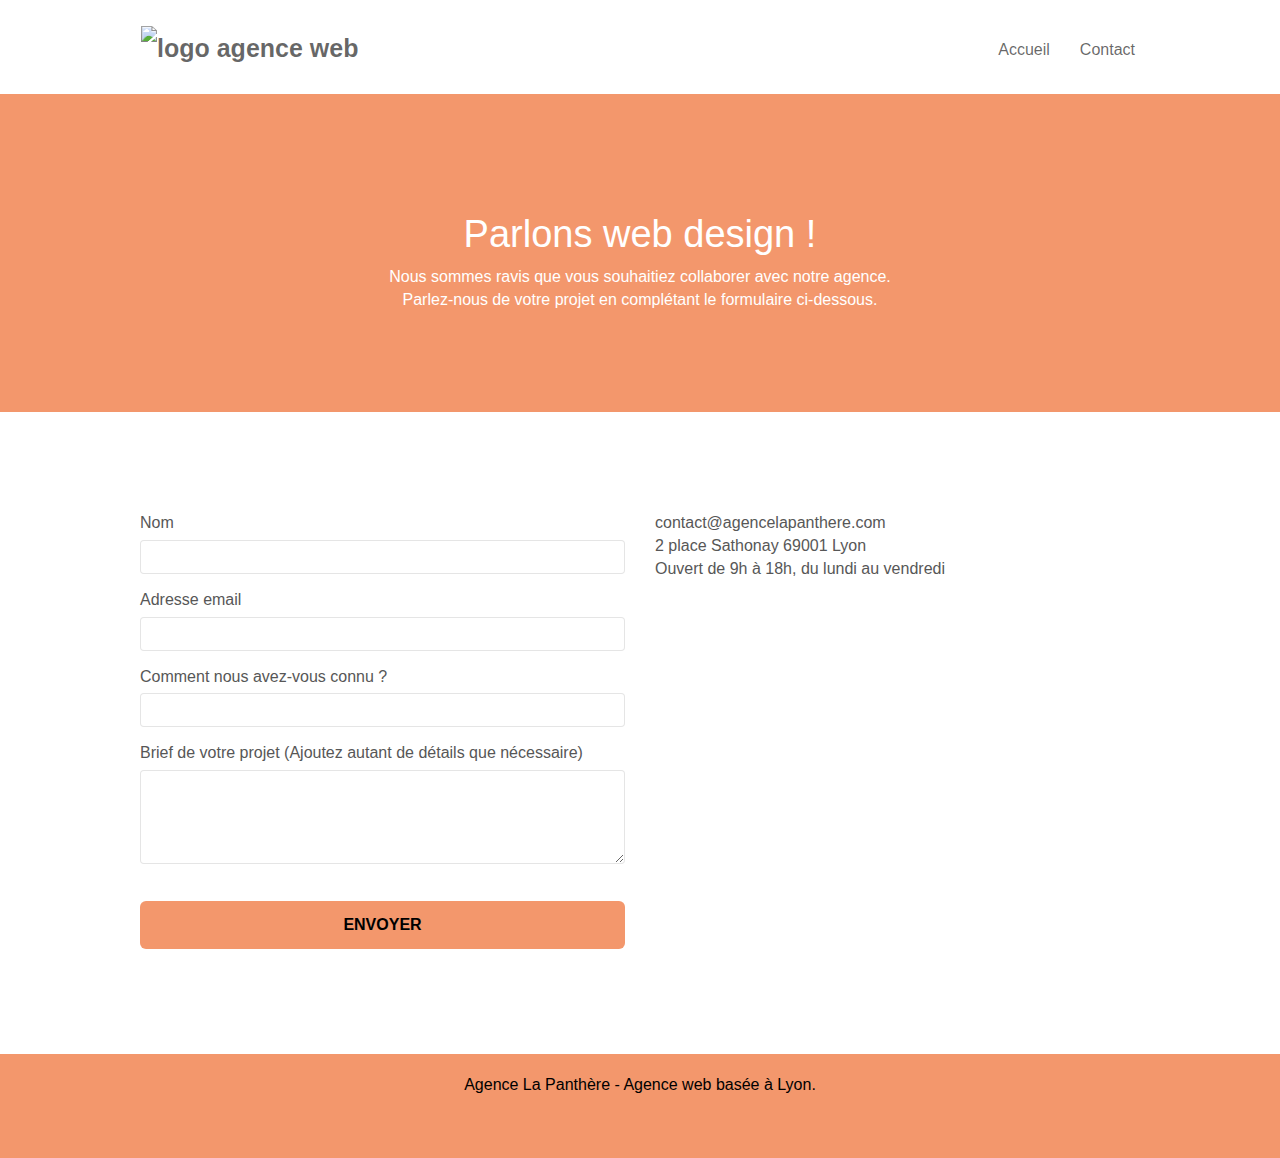
==== commit 6d32f4b3: "delete semantic tags" ====
--- a/page2.html
+++ b/page2.html
@@ -29,8 +29,7 @@
 	<body>
 	<!-- Principal conteneur -->
 	<div class="page-container">
-		<header>
-			<!-- bloc-0 -->
+		<!-- bloc-0 -->
 			<div class="bloc bgc-white l-bloc " id="bloc-0">
 				<div class="container bloc-sm">
 					<nav class="navbar row">
@@ -54,8 +53,6 @@
 				</div>
 			</div>
 			<!-- bloc-0 END -->
-		</header>
-		<main>
 			<!-- bloc-6 -->
 			<div class="bloc bg-dots-bg bg-repeat bgc-atomic-tangerine d-bloc bloc-bg-texture texture-paper" id="bloc-6">
 				<div class="container bloc-lg">
@@ -117,8 +114,6 @@
 				</div>
 			</div>
 			<!-- bloc-7 END -->
-		</main>
-		<footer>
 			<!-- Footer - bloc-8 -->
 			<div class="bloc bgc-atomic-tangerine d-bloc" id="bloc-8">
 				<div class="container bloc-sm">
@@ -154,7 +149,6 @@
 				</div>
 			</div>
 			<!-- Footer - bloc-8 END -->
-		</footer>
 	</div>
 	<!-- Principal conteneur END -->
 		
--- a/style.css
+++ b/style.css
@@ -17,14 +17,23 @@
     color: #333333!important;
 }
 /* styles changed for accessibility --- end */
+
+.title-sentence {
+    font-size: 20px;
+}
+
+#sentence {
+    font-size: 18px;
+    font-style: italic;
+    font-weight: bold;
+}
+
 a,
 button {
     transition: all .3s ease-in-out;
-    outline: none!important;
 }
 
 a:hover {
-    text-decoration: none;
     cursor: pointer;
 }
 
@@ -657,8 +666,7 @@
 h6,
 p,
 label,
-.btn,
-a {
+.btn {
     font-family: "helvetica";
     font-weight: 400;
     color: #575757!important;
@@ -891,11 +899,6 @@
         position: relative;
     }
 
-    .bloc {
-        padding-left: constant(safe-area-inset-left);
-        padding-right: constant(safe-area-inset-right);
-    }
-
     .bloc-group,
     .bloc-group .bloc {
         display: block;
@@ -904,8 +907,6 @@
     .bloc-fill-screen .fill-bloc-top-edge,
     .bloc-fill-screen .fill-bloc-bottom-edge {
         padding: 0 20px;
-        padding-left: constant(safe-area-inset-left);
-        padding-right: constant(safe-area-inset-right);
     }
 }
 
